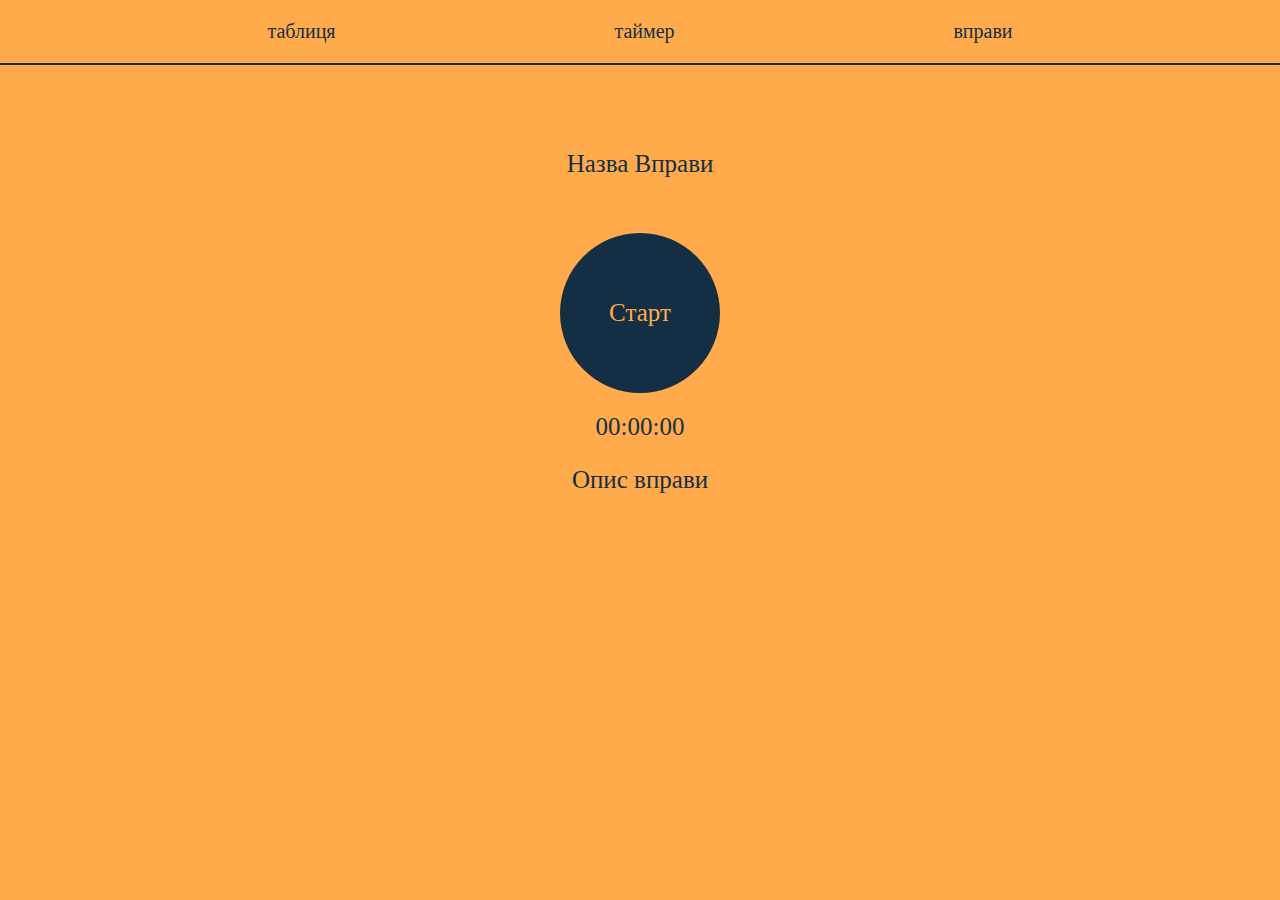
==== web/index.html @ 906b23e9 "Add files via upload" ====
<!DOCTYPE html>
<html lang="en">
<head>
    <meta charset="UTF-8">
    <meta http-equiv="X-UA-Compatible" content="IE=edge">
    <meta name="viewport" content="width=device-width, initial-scale=1.0">
    <title>Site</title>
    <link rel="stylesheet" href="css/style.css"> 
    <link rel="shortcut icon" href="img/logo-ico.ico" type="image/x-icon">
    <script type="text/javascript" src="/eel.js"></script>

</head>
<body>
    <header>
        <div class="wrapper">
            <p><a href="result-table.html">таблиця</a></p>
            <p><a href="index.html">таймер</a></p>
            <p><a href="exercise.html">вправи</a></p>
        </div>
    </header>
    <main>
        <div class="wrapper">
            <div class="title-exercise">Назва Вправи</div>
            <div class="start-btm"><span>Старт</span></div>
            <div class="timer">00:00:00</div>
            <div class="info-exercise">Опис вправи</div>
        </div>
    </main>
    <script type = "text/javascript" src = "jquery-3.5.1.min.js"></script>
</body>
</html>
---- web/css/style.css ----
html{
    font-family: serif;
    font-size: 20px;
    color: #142f43;
}
body{
    margin: 0;
    padding: 0;
    background: #ffab4c;
}
a{
    text-decoration: none;
    color: #142f43;
    padding-bottom: 5px;
    transition: all .3s ease;
}
a:hover{
    color: #fff;
    border-bottom: 1px solid #142f43;
}
header{
    border-bottom: 2px solid #142f43;
    margin-bottom: 75px;
}
.wrapper{
    margin: 0 auto;
    width: 80%;
}
header .wrapper{
    display: flex;
    justify-content: space-around;
}
main div{
    padding: 5px;
    margin-bottom: 15px;
    font-size: 25px;
}
main .wrapper{
    display: flex;
    flex-direction:column;
    align-items: center;
}
.title-exercise{
    margin-bottom: 50px;
}
.start-btm{
    display: flex;
    justify-content: center;
    align-items: center;
    width: 150px;
    height: 150px;
    color: #ffab4c;
    background: #142f43;
    border-radius: 50%;
    cursor: pointer;
    transition: all .3s ease;
}
.start-btm:hover{
   transform: scale(1.1);
}
article{
    margin-bottom: 25px;
    transition: all .3s ease;
}
article:hover{
    transform: scale(1.025);
 }
article span{
    display: flex;
    justify-content: space-around;
}
.exercise-title h2{
    margin: 0;
}
.exercise-description{
    padding: 0;
    margin-right: 15px;
}
.exercise-description p{
    margin: 0;
}
.exercise-img span{
    display: block;
    width: 150px;
    height: 150px;
    background: #142f43;
}
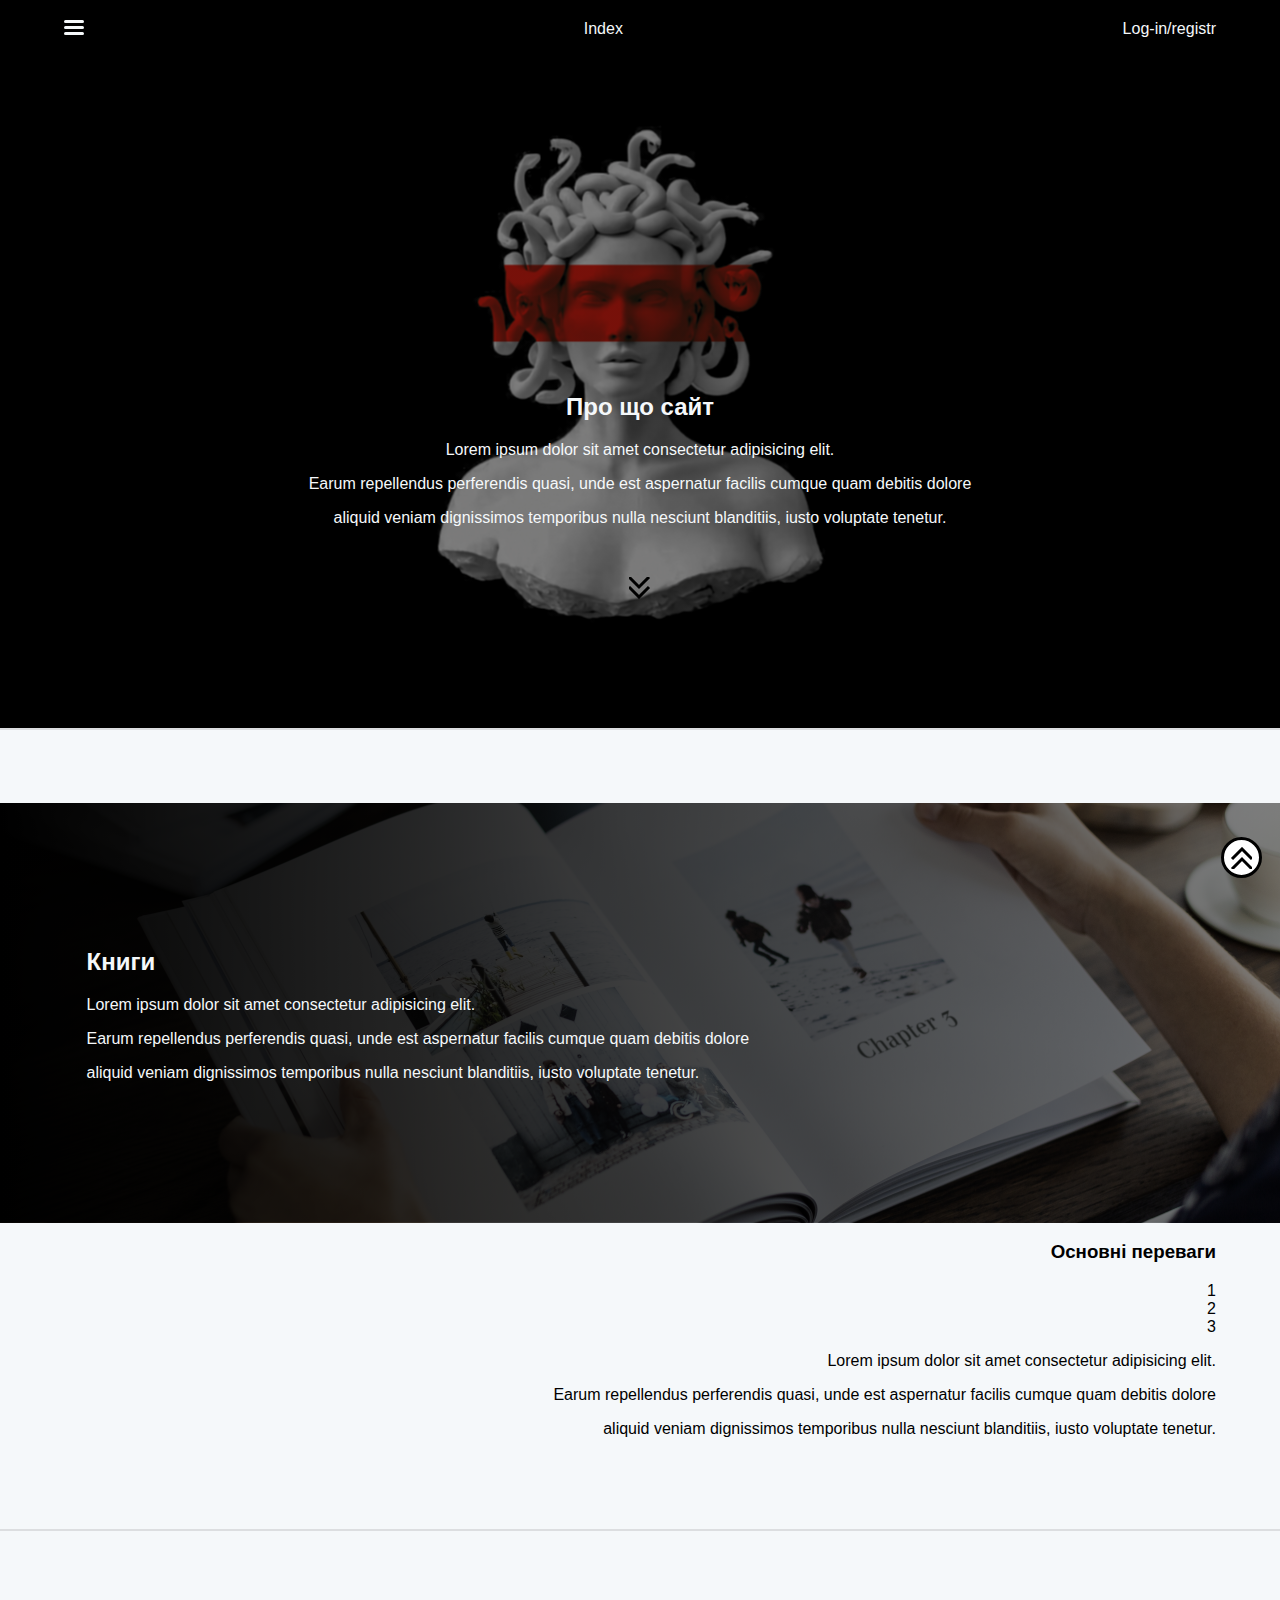
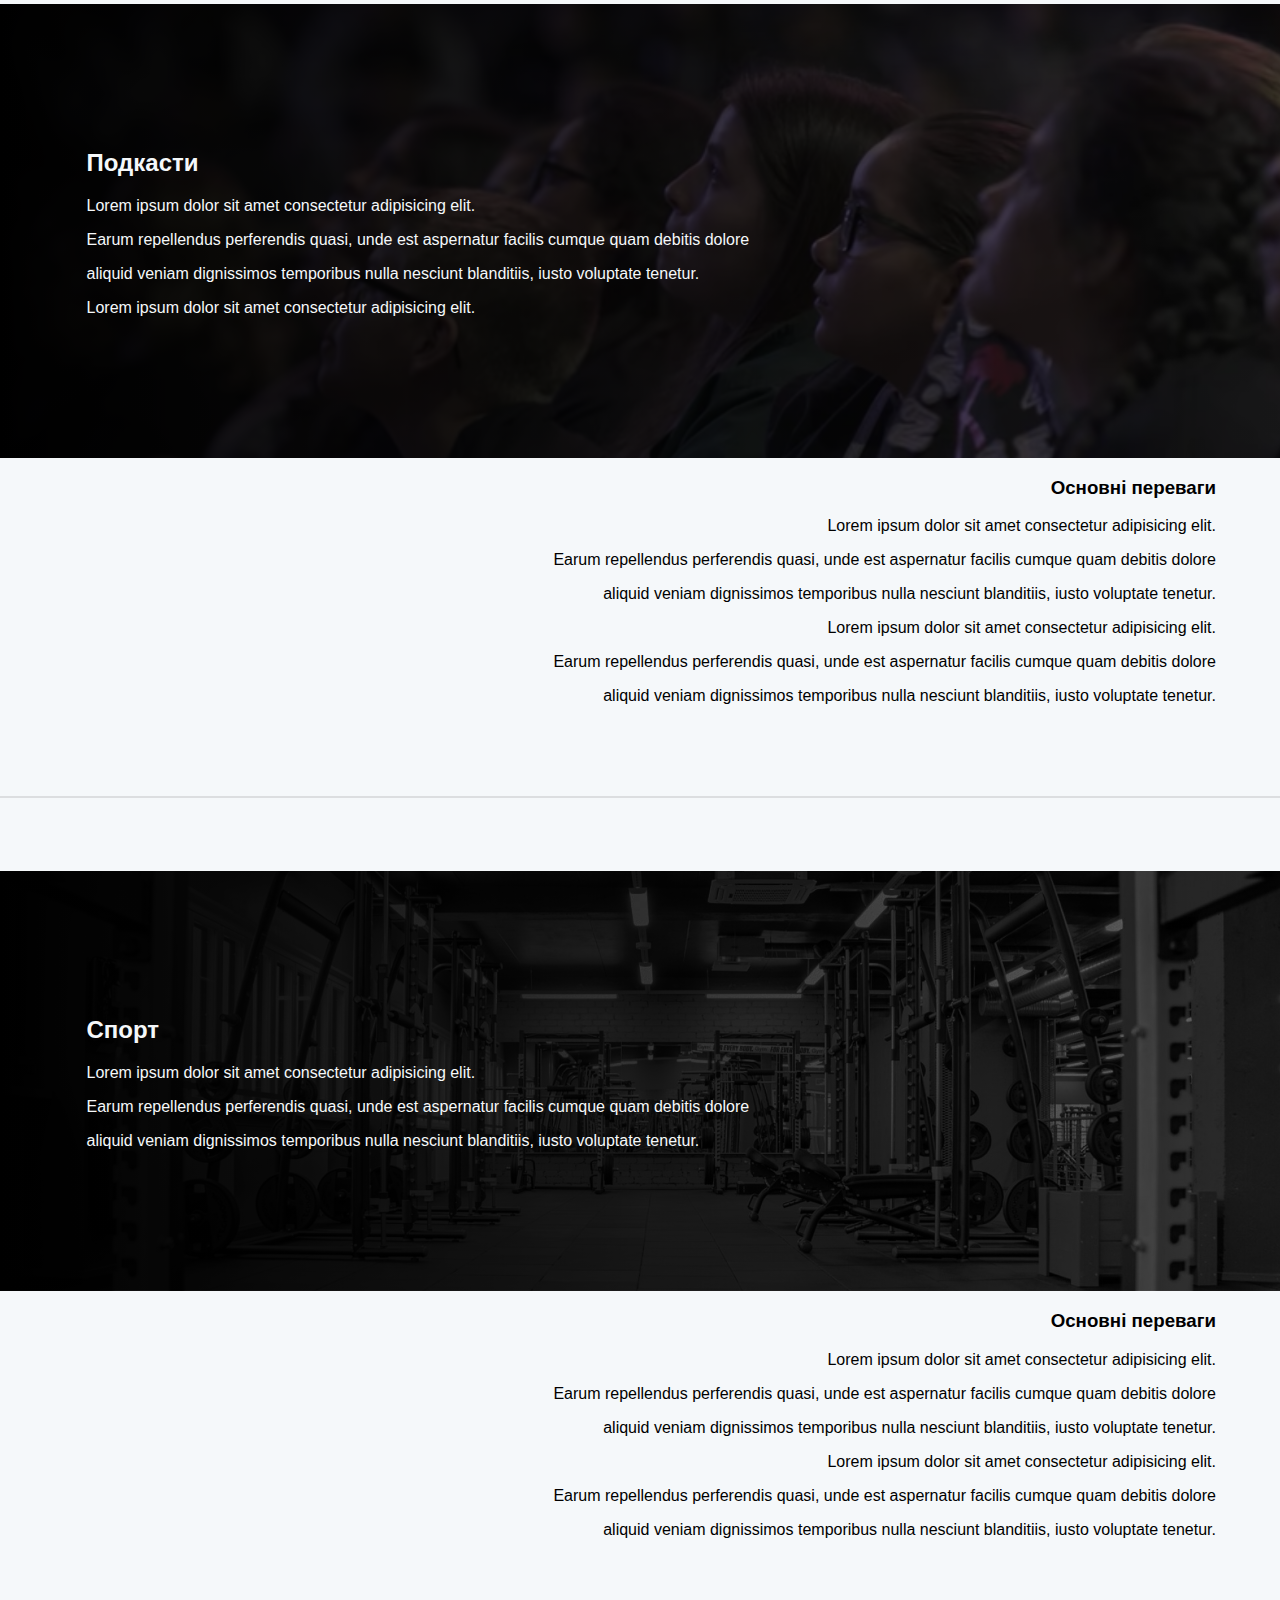
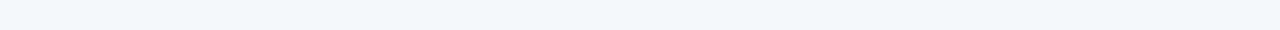
==== commit cdbd7dd8: "bigs updates" ====
--- a/web/index.html
+++ b/web/index.html
@@ -13,19 +13,150 @@
 <body>
     <header>
         <div class="wrapper">
-            <p><a href="result-table.html">таблиця</a></p>
-            <p><a href="index.html">таймер</a></p>
-            <p><a href="exercise.html">вправи</a></p>
+            <div class="header-menu">
+                <div class="menu-bmt" onclick="showFxd()"><span></span><span></span><span></span></div>
+               
+                <div class='fxd_menu'>
+                    <div class="wrp_menu">
+                        <div class='ext_from_menu' ></div>
+                       
+                    </div>
+                </div>
+                <div class="drop-list-menu">
+                    <div class="drop-list">
+                        <div>
+                            <div class="logo_wrp">
+                                <div class='logo'>Logo</div>
+                                <div class='ext' onclick="hideFxd()">X</div>
+                            </div>
+                            <div class='ui_wrp'>
+                                <ul>
+                                    <li class="index-gradient index-menu li-menu"><a href="index.html"></a>Головна</li>
+                                    <li class="index-gradient book-menu li-menu"><a href="book.html"></a>Книги</li>
+                                    <li class="index-gradient podcast-menu li-menu"><a href="podcast.html"></a>Подкасти</li>
+                                    <li class="index-gradient sport-menu li-menu"><a href="sport.html"></a>Спорт</li>
+                                    <li class="index-gradient about-us-menu li-menu"><a href="about-us.html"></a>Про нас</li>
+                                </ul>
+                            </div>
+                        </div>
+                    </div>
+                </div>
+            </div>
+            <div class="logo">Index</div>    
+            <div class="log-in-block">Log-in/registr</div>
+            
         </div>
     </header>
+
+    <script>
+    function showFxd(){
+        $(".drop-list").css("visibility","visible");
+        $(".drop-list").css("opacity","1");
+        $(".li-menu").css("opacity","1");
+    }
+    function hideFxd(){
+        $(".drop-list").css("visibility","hidden");
+        $(".drop-list").css("opacity","0");
+        $(".li-menu").css("opacity","0");
+    }
+    
+    </script>
     <main>
-        <div class="wrapper">
-            <div class="title-exercise">Назва Вправи</div>
-            <div class="start-btm"><span>Старт</span></div>
-            <div class="timer">00:00:00</div>
-            <div class="info-exercise">Опис вправи</div>
-        </div>
+        <article class="etered-text etered-text-mein">
+            <div class="introductory-text">
+                <div class="wrapper">
+                    <h2>Про що сайт</h2>
+                    <p>Lorem ipsum dolor sit amet consectetur adipisicing elit.</p>
+                    <p>Earum repellendus perferendis quasi, unde est aspernatur facilis cumque quam debitis dolore </p>
+                    <p>aliquid veniam dignissimos temporibus nulla nesciunt blanditiis, iusto voluptate tenetur.</p>
+                </div>
+            </div>
+            <a href="#" class="scroll">
+                <svg class="bottom-arrow" width='22' height='22' viewBox='0 0 22 22'>
+                    <polyline points='0 0 10 10 20 0' fill='none' stroke='black' stroke-width='3'></polyline>
+                    <polyline points='0 10 10 20 20 10' fill='none' stroke='black' stroke-width='3'></polyline>
+                </svg>  
+            </a> 
+        </article>
+        <article class="book-article">
+            <div class="introductory-text index-gradient">
+                <div class="wrapper">
+                    <h2>Книги</h2>
+                    <p>Lorem ipsum dolor sit amet consectetur adipisicing elit.</p>
+                    <p>Earum repellendus perferendis quasi, unde est aspernatur facilis cumque quam debitis dolore </p>
+                    <p>aliquid veniam dignissimos temporibus nulla nesciunt blanditiis, iusto voluptate tenetur.</p>
+                </div>
+                <a href="book.html" class="a-href"></a>
+            </div>
+            <div class="wrapper">
+                <div class="detailed-text">
+                    <h3>Основні переваги</h3>
+                    <ul>
+                        <li>1</li>
+                        <li>2</li>
+                        <li>3</li>
+                    </ul>
+                    <p>Lorem ipsum dolor sit amet consectetur adipisicing elit.</p>
+                    <p>Earum repellendus perferendis quasi, unde est aspernatur facilis cumque quam debitis dolore </p>
+                    <p>aliquid veniam dignissimos temporibus nulla nesciunt blanditiis, iusto voluptate tenetur.</p>
+                </div>
+            </div>
+        </article>
+        <article class="podcast-article">
+            <div class="introductory-text index-gradient">
+                <div class="wrapper">
+                    <h2>Подкасти</h2>
+                    <p>Lorem ipsum dolor sit amet consectetur adipisicing elit.</p>
+                    <p>Earum repellendus perferendis quasi, unde est aspernatur facilis cumque quam debitis dolore </p>
+                    <p>aliquid veniam dignissimos temporibus nulla nesciunt blanditiis, iusto voluptate tenetur.</p>
+                    <p>Lorem ipsum dolor sit amet consectetur adipisicing elit.</p>
+                </div>
+                <a href="podcast.html" class="a-href"></a>
+            </div>
+            <div class="wrapper">
+                <div class="detailed-text">
+                    <h3>Основні переваги</h3>
+                    <p>Lorem ipsum dolor sit amet consectetur adipisicing elit.</p>
+                    <p>Earum repellendus perferendis quasi, unde est aspernatur facilis cumque quam debitis dolore </p>
+                    <p>aliquid veniam dignissimos temporibus nulla nesciunt blanditiis, iusto voluptate tenetur.</p>
+                    <p>Lorem ipsum dolor sit amet consectetur adipisicing elit.</p>
+                    <p>Earum repellendus perferendis quasi, unde est aspernatur facilis cumque quam debitis dolore </p>
+                    <p>aliquid veniam dignissimos temporibus nulla nesciunt blanditiis, iusto voluptate tenetur.</p>
+                </div>
+            </div>
+        </article>
+        <article class="sport-article">
+            <div class="introductory-text index-gradient">
+                <div class="wrapper">
+                    <h2>Спорт</h2>
+                    <p>Lorem ipsum dolor sit amet consectetur adipisicing elit.</p>
+                    <p>Earum repellendus perferendis quasi, unde est aspernatur facilis cumque quam debitis dolore </p>
+                    <p>aliquid veniam dignissimos temporibus nulla nesciunt blanditiis, iusto voluptate tenetur.</p>
+                </div>
+                <a href="sport.html" class="a-href"></a>
+            </div>
+            <div class="wrapper">
+                <div class="detailed-text">
+                    <h3>Основні переваги</h3>
+                    <p>Lorem ipsum dolor sit amet consectetur adipisicing elit.</p>
+                    <p>Earum repellendus perferendis quasi, unde est aspernatur facilis cumque quam debitis dolore </p>
+                    <p>aliquid veniam dignissimos temporibus nulla nesciunt blanditiis, iusto voluptate tenetur.</p>
+                    <p>Lorem ipsum dolor sit amet consectetur adipisicing elit.</p>
+                    <p>Earum repellendus perferendis quasi, unde est aspernatur facilis cumque quam debitis dolore </p>
+                    <p>aliquid veniam dignissimos temporibus nulla nesciunt blanditiis, iusto voluptate tenetur.</p>
+                </div>
+            </div>
+        </article>
     </main>
-    <script type = "text/javascript" src = "jquery-3.5.1.min.js"></script>
+    <div class="scrollBox">
+        <a href="#" class="upscroll bg-a-top">
+            <svg class="top-arrow" width='22' height='22' viewBox='0 0 22 22'>
+                <polyline points='0 0 10 10 20 0' fill='none' stroke='black' stroke-width='3'></polyline>
+                <polyline points='0 10 10 20 20 10' fill='none' stroke='black' stroke-width='3'></polyline>
+            </svg>  
+        </a>
+    </div>
+    <script type = "text/javascript" src = "js/index.js"></script>
+    <script type = "text/javascript" src = "js/jquery-3.5.1.min.js"></script>
 </body>
 </html>--- a/web/css/style.css
+++ b/web/css/style.css
@@ -1,87 +1,318 @@
 html{
-    font-family: serif;
-    font-size: 20px;
-    color: #142f43;
+    font-size: 16px;
+    font-family: Arial, "Helvetica Neue", Helvetica, sans-serif;
 }
 body{
     margin: 0;
-    padding: 0;
-    background: #ffab4c;
-}
-a{
-    text-decoration: none;
-    color: #142f43;
-    padding-bottom: 5px;
-    transition: all .3s ease;
-}
-a:hover{
-    color: #fff;
-    border-bottom: 1px solid #142f43;
-}
-header{
-    border-bottom: 2px solid #142f43;
-    margin-bottom: 75px;
+    background: #f5f8fa;
 }
 .wrapper{
     margin: 0 auto;
-    width: 80%;
+    width: 90%;
+}
+/* -------------------------header------------------------------ */
+header{
+    padding: 20px 0 ;
+    color: #f5f8fa;
+    background: black;
+    position: relative;
 }
 header .wrapper{
     display: flex;
-    justify-content: space-around;
-}
-main div{
+    justify-content: space-between;
+}
+.menu-bmt{
+    cursor: pointer;
+}
+.menu-bmt span{
+    display: block;
+    width: 20px;
+    height: 3px;
+    background: #f5f8fa;
+    margin-bottom: 3px;
+    border-radius: 50px;
+}
+.menu-bmt:hover span{
+    background: white;
+}
+.header-drop-list{
+    position: relative;
+}
+.drop-list{
+    visibility: hidden;
+    position: fixed;
+    left: 0;
+    top: 0;
+    height: 100%;
+    width: 40%;
+    background: black;
+    color:white;
+    z-index: 10;
+}
+.index-menu{
+    padding: 20px;
+    background: linear-gradient(-90deg, rgba(0, 0, 0, .5), rgba(0, 0, 0, 1)), url("../img/index-bg.png"); 
+    background-position: center;
+}
+.book-menu{
+    padding: 20px;
+    background: linear-gradient(-90deg, rgba(0, 0, 0, .5), rgba(0, 0, 0, 1)), url("../img/book-bg.png"); 
+    background-position: center;
+}
+.podcast-menu{
+    padding: 20px;
+    background: linear-gradient(-90deg, rgba(0, 0, 0, .5), rgba(0, 0, 0, 1)), url("../img/podcast-bg.png"); 
+    background-position: center;
+}
+.sport-menu{
+    padding: 20px;
+    background: linear-gradient(-90deg, rgba(0, 0, 0, .5), rgba(0, 0, 0, 1)), url("../img/sport-bg.jpg"); 
+    background-position: bottom;
+}
+.about-us-menu{
+    padding: 20px;
+    background: linear-gradient(-90deg, rgba(0, 0, 0, .5), rgba(0, 0, 0, 1)), url("../img/team-bg.png"); 
+    background-color: #000;
+}
+.fxd_menu{
+    display: none;
+    width:100%;
+    height: 100%;
+    background:rgba(0, 0, 0, .5);
+}
+.ext_from_menu{
+    position: fixed;
+    right:10px;
+    top:10px;
+    background: red;
+    width: 25px;
+    height: 25px;   
+    background-size: cover;
+}
+.ext_from_menu div{
+    display: block;
+    width: 20px;
+    height: 3px;    
+    background: #000;
+    border-radius: 50px;
+}
+.logo_wrp{
+    display: flex;
+    justify-content: space-between;
+    padding: 20px;
+}
+.ext{
+    cursor: pointer;
+}
+header ul {
+    list-style-type:none;
+    padding: 0;
+    font-size: 1.2rem;
+    color:white;
+}
+header ul .index-gradient{
+    padding: 40px!important;
+}
+header ul .index-menu{
+    background-position: center;
+}
+header ul .book-menu{
+    background-position: center;
+}
+header ul .podcast-menu{
+    background-position: top;
+}
+header ul .sport-menu{
+    background-position: center;
+}
+header ul .about-us-menu{
+    background-position: top;
+}
+header li{
+    position: relative;
+    opacity: 0;
+    transition: all 1s ease;
+    background: #000;
+}
+header li:hover{
+    transform: translateX(10%);
+}
+header li a{
+    position: absolute;
+    left: 0;
+    top: 0;
+    width: 100%;
+    height: 100%;
+    text-decoration: none;
+    color: white;
+}
+.back_li{
+    width: 100%;
+    height: 100%;
+    overflow: hidden;
+}
+.ui_wrp{
+    text-align: center;
+}
+/* --------------------------index------------------------- */
+article{
+    margin-bottom: 75px;
+    padding-bottom: 75px;
+    box-shadow: 0 2px  rgba(0,0,0,.1);
+}
+article:last-child{
+    margin-bottom: 0;
+}
+.header{
+    height: 60px;
+    background: #000;
+}
+.etered-text{
+    padding: 125px 0;
+    padding-top: 35vh;
+}
+.etered-text .introductory-text{
+    margin-bottom: 50px;
+}
+.detailed-text{ 
+    text-align: right; 
+}
+li{
+    list-style: none;
+}
+.index-gradient{
+    padding: 125px 25px;
+    position: relative;
+    color: #f5f8fa;
+    /* background: linear-gradient(-90deg, rgba(0, 0, 0, .5), rgba(0, 0, 0, 1)); */
+    background-position: center; 
+    background-repeat: no-repeat; 
+    background-size: cover; 
+}
+.a-href{
+    display: inline-block;
+    position: absolute;
+    width: 100%;
+    height: 100%;
+    top: 0;
+    left: 0;
+    z-index: 2;
+}
+.introductory-text .wrapper{
+    transition: all 0.5s ease;
+}
+.introductory-text:hover .wrapper{
+    transform: scale(1.05);
+}
+.etered-text-mein{
+    text-align: center;
+    color: #f5f8fa;
+    background: linear-gradient(-90deg, rgba(0, 0, 0, .5), rgba(0, 0, 0, .5)), url("../img/index-bg.png"); 
+    background-position: center;
+}
+.book-article .index-gradient{
+    background: linear-gradient(-90deg, rgba(0, 0, 0, .5), rgba(0, 0, 0, 1)), url("../img/book-bg.png"); 
+    background-position: center;
+}
+.podcast-article .index-gradient{
+    background: linear-gradient(-90deg, rgba(0, 0, 0, .5), rgba(0, 0, 0, 1)), url("../img/podcast-bg.png");
+    background-position: top;
+    background-size: cover; 
+}
+.sport-article .index-gradient{
+    background-image: linear-gradient(-90deg, rgba(0, 0, 0, .5), rgba(0, 0, 0, 1)), url("../img/sport-bg.jpg");
+}
+.scrollBox {
+    display: inline-block;
+    position: fixed;
+    right: 2vh;
+    bottom: 2vh;
+    z-index: 10;
+}
+.scrollBox .bg-a-top{
+    display: inline-block;
+    position: relative;
     padding: 5px;
-    margin-bottom: 15px;
-    font-size: 25px;
-}
-main .wrapper{
+    width: 25px;
+    height: 25px;
+    background: white;
+    border: 3px solid black;
+    border-radius: 50%;
+}
+.top-arrow{
+    position: absolute;
+    top: 50%;
+    left: 48%;
+    transform: translate(-50%, -50%);
+
+}
+.top-arrow polyline{
+    transform-origin: center;
+    transform:  rotate(180deg);
+} 
+/* -----------------------good-page----------------------------------- */
+.good-page{
+    box-shadow: none;
+    padding-bottom: 0;
+}
+.title-main{
+    text-align: center;
+}
+.goods-conteiner{
+    box-sizing: border-box;
+}
+.good{
+    display: inline-block;
+    position: relative;
+    width: 25%;
+    text-align: center;
+    background: #f5f8fa;
+    transition: all 0.5s ease;
+}
+.good:hover{
+    transform: scale(1.05);
+}
+.good-img{
+    display: inline-block;
+    max-width: 250px;
+    margin: 0 auto;
+    object-fit: cover;
+}
+.good img{
+    width: 100%;
+}
+.good-title{
+    padding-bottom: 5px;
+    margin-bottom: 5px;
+    border-bottom: 1px solid #000;
+}
+/* --------------------------------about us---------------------------------- */
+.main-person{
+    padding-top: 0;
+}
+.main-person .index-gradient{
+    padding: 150px 0;
+    background-image: linear-gradient(-90deg, rgba(0, 0, 0, .7), rgba(0, 0, 0, 1)), url("../img/team-bg.png");
+    background-position: top;
+    background-size: cover; 
+}
+.person .index-gradient{
+    background: linear-gradient(rgba(0, 0, 0, .9), rgba(0, 0, 0, .9));
+    background-position: top;
+    background-size: cover; 
+}
+.person .introductory-text .wrapper{
     display: flex;
-    flex-direction:column;
+    justify-content: space-between;
     align-items: center;
 }
-.title-exercise{
-    margin-bottom: 50px;
-}
-.start-btm{
-    display: flex;
-    justify-content: center;
-    align-items: center;
+.about-us-text{
+    width: 60%;
+}
+.about-us-img{
     width: 150px;
-    height: 150px;
-    color: #ffab4c;
-    background: #142f43;
-    border-radius: 50%;
-    cursor: pointer;
-    transition: all .3s ease;
-}
-.start-btm:hover{
-   transform: scale(1.1);
-}
-article{
-    margin-bottom: 25px;
-    transition: all .3s ease;
-}
-article:hover{
-    transform: scale(1.025);
- }
-article span{
-    display: flex;
-    justify-content: space-around;
-}
-.exercise-title h2{
-    margin: 0;
-}
-.exercise-description{
-    padding: 0;
-    margin-right: 15px;
-}
-.exercise-description p{
-    margin: 0;
-}
-.exercise-img span{
-    display: block;
-    width: 150px;
-    height: 150px;
-    background: #142f43;
+}
+.about-us-img img{
+    object-fit: cover;
+    width: 100%;
 }